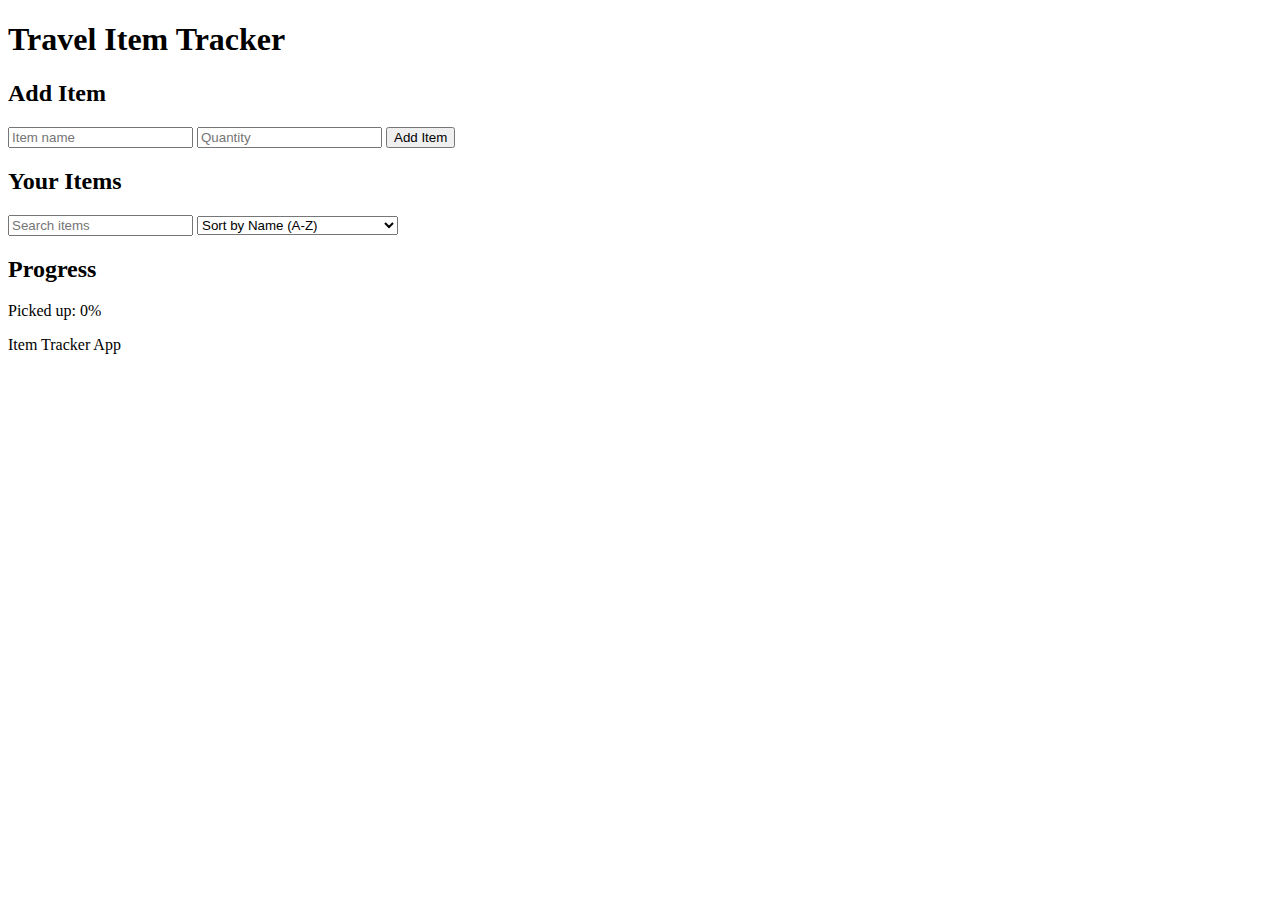
==== index.html @ 042e1adc "Update and rename index.html to index.html" ====
<!DOCTYPE html>
<html lang="en">
<head>
    <meta charset="UTF-8">
    <meta name="viewport" content="width=device-width, initial-scale=1.0">
    <title>Travel Item Tracker</title>
    <link rel="stylesheet" href="styles.css">
</head>
<body>
    <div id="app">
        <header>
            <h1>Travel Item Tracker</h1>
        </header>

        <section id="item-input-section">
            <h2>Add Item</h2>
            <input type="text" id="item-name" placeholder="Item name">
            <input type="number" id="item-quantity" placeholder="Quantity" min="1">
            <button id="add-item-btn">Add Item</button>
        </section>

        <section id="item-list-section">
            <h2>Your Items</h2>
            <div id="filter-controls">
                <input type="text" id="filter" placeholder="Search items">
                <select id="sort-options">
                    <option value="name-asc">Sort by Name (A-Z)</option>
                    <option value="name-desc">Sort by Name (Z-A)</option>
                    <option value="quantity-asc">Sort by Quantity (Low to High)</option>
                    <option value="quantity-desc">Sort by Quantity (High to Low)</option>
                </select>
            </div>
            <ul id="item-list">
                <!-- Items will be displayed here dynamically -->
            </ul>
        </section>

        <section id="progress-section">
            <h2>Progress</h2>
            <p>Picked up: <span id="progress-percentage">0%</span></p>
        </section>

        <footer>
            <p>Item Tracker App</p>
        </footer>
    </div>

    <script src="scripts.js"></script>
</body>
</html>
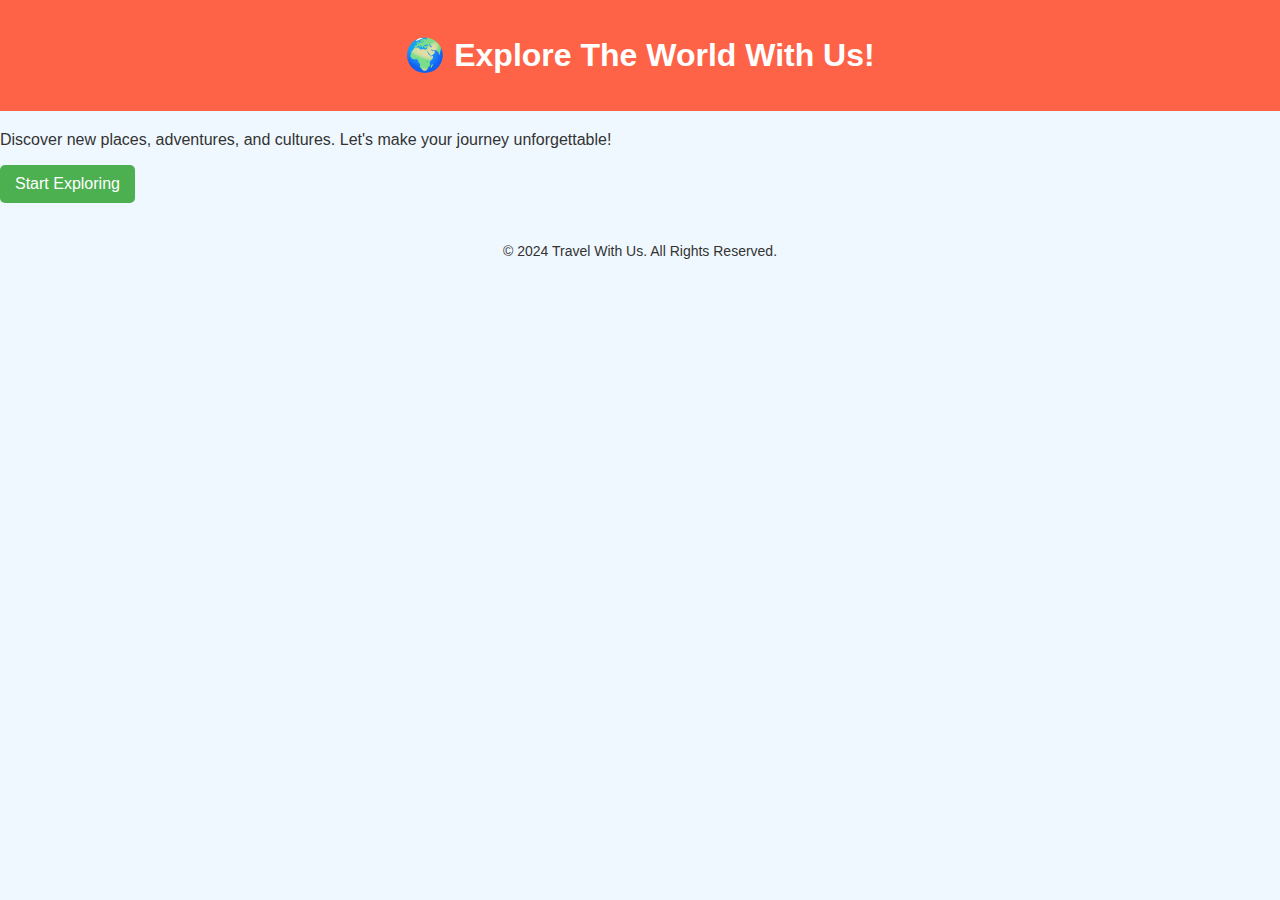
==== commit 507c21e1: "Update index.html" ====
--- a/index.html
+++ b/index.html
@@ -1,50 +1,25 @@
 <!DOCTYPE html>
 <html lang="en">
 <head>
-    <meta charset="UTF-8">
-    <meta name="viewport" content="width=device-width, initial-scale=1.0">
-    <title>Travel Item Tracker</title>
-    <link rel="stylesheet" href="styles.css">
+  <meta charset="UTF-8">
+  <meta name="viewport" content="width=device-width, initial-scale=1.0">
+  <title>Travel With Us</title>
+  <link rel="stylesheet" href="style.css">
 </head>
 <body>
-    <div id="app">
-        <header>
-            <h1>Travel Item Tracker</h1>
-        </header>
+  <header>
+    <h1>🌍 Explore The World With Us!</h1>
+  </header>
 
-        <section id="item-input-section">
-            <h2>Add Item</h2>
-            <input type="text" id="item-name" placeholder="Item name">
-            <input type="number" id="item-quantity" placeholder="Quantity" min="1">
-            <button id="add-item-btn">Add Item</button>
-        </section>
+  <section class="hero">
+    <p>Discover new places, adventures, and cultures. Let's make your journey unforgettable!</p>
+    <button id="exploreButton">Start Exploring</button>
+  </section>
 
-        <section id="item-list-section">
-            <h2>Your Items</h2>
-            <div id="filter-controls">
-                <input type="text" id="filter" placeholder="Search items">
-                <select id="sort-options">
-                    <option value="name-asc">Sort by Name (A-Z)</option>
-                    <option value="name-desc">Sort by Name (Z-A)</option>
-                    <option value="quantity-asc">Sort by Quantity (Low to High)</option>
-                    <option value="quantity-desc">Sort by Quantity (High to Low)</option>
-                </select>
-            </div>
-            <ul id="item-list">
-                <!-- Items will be displayed here dynamically -->
-            </ul>
-        </section>
+  <footer>
+    <p>© 2024 Travel With Us. All Rights Reserved.</p>
+  </footer>
 
-        <section id="progress-section">
-            <h2>Progress</h2>
-            <p>Picked up: <span id="progress-percentage">0%</span></p>
-        </section>
-
-        <footer>
-            <p>Item Tracker App</p>
-        </footer>
-    </div>
-
-    <script src="scripts.js"></script>
+  <script src="script.js"></script>
 </body>
 </html>
--- a/style.css
+++ b/style.css
@@ -0,0 +1,123 @@
+body {
+    font-family: 'Arial', sans-serif;
+    background-color: #f0f8ff;
+    color: #333;
+    margin: 0;
+    padding: 0;
+}
+
+#app {
+    margin: 20px;
+}
+
+header {
+    background-color: #ff6347;
+    color: white;
+    padding: 15px;
+    text-align: center;
+}
+
+section {
+    margin-top: 20px;
+}
+
+input[type="text"], input[type="number"], select {
+    padding: 10px;
+    margin: 5px;
+    font-size: 16px;
+    width: 200px;
+    border-radius: 5px;
+}
+
+button {
+    padding: 10px 15px;
+    font-size: 16px;
+    cursor: pointer;
+    background-color: #4caf50;
+    color: white;
+    border: none;
+    border-radius: 5px;
+}
+
+button:hover {
+    background-color: #45a049;
+}
+
+#item-list {
+    list-style-type: none;
+    padding: 0;
+    margin: 0;
+}
+
+#item-list li {
+    margin: 10px 0;
+    display: flex;
+    align-items: center;
+    background-color: #fff;
+    padding: 10px;
+    border-radius: 5px;
+    box-shadow: 0 4px 6px rgba(0, 0, 0, 0.1);
+    transition: transform 0.3s ease, background-color 0.3s ease;
+}
+
+#item-list li:hover {
+    transform: scale(1.05);
+}
+
+#item-list li.done {
+    text-decoration: line-through;
+    background-color: #d3ffd3;
+}
+
+#item-list li.animated-item {
+    opacity: 0;
+    animation: fadeIn 0.5s forwards;
+}
+
+#item-list li input[type="checkbox"] {
+    margin-right: 15px;
+}
+
+#item-list li input[type="number"] {
+    margin-left: 10px;
+    width: 50px;
+}
+
+.remove-btn {
+    margin-left: 15px;
+    background-color: #ff6347;
+    color: white;
+    border: none;
+    padding: 5px 10px;
+    cursor: pointer;
+    border-radius: 5px;
+}
+
+.remove-btn:hover {
+    background-color: #e53e3e;
+}
+
+#filter-controls {
+    display: flex;
+    justify-content: space-between;
+    align-items: center;
+}
+
+#filter-controls input, #filter-controls select {
+    width: 45%;
+}
+
+footer {
+    text-align: center;
+    margin-top: 40px;
+    font-size: 14px;
+}
+
+@keyframes fadeIn {
+    0% {
+        opacity: 0;
+    }
+    100% {
+        opacity: 1;
+    }
+}
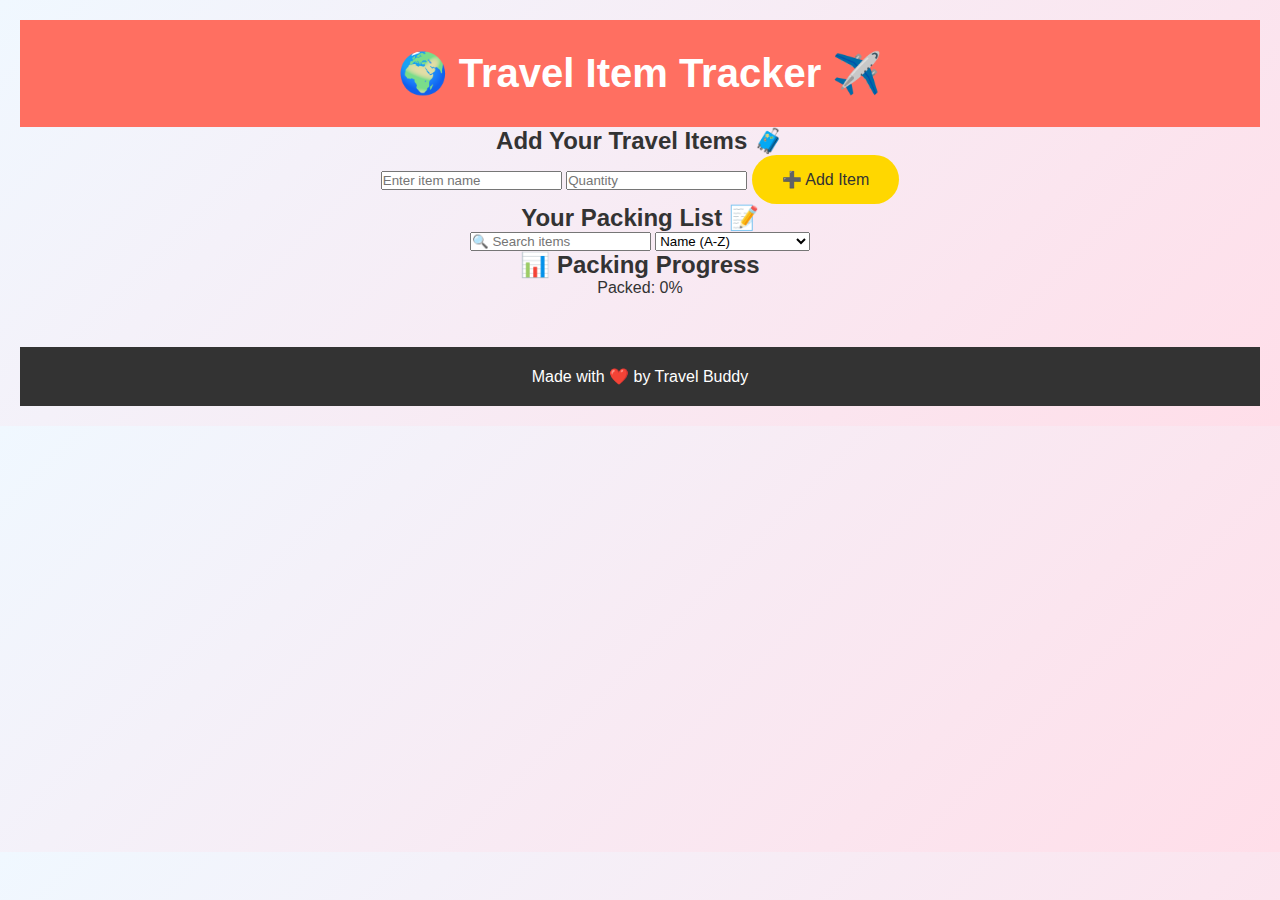
==== commit 851f2fc5: "Update index.html" ====
--- a/index.html
+++ b/index.html
@@ -1,25 +1,48 @@
 <!DOCTYPE html>
 <html lang="en">
 <head>
-  <meta charset="UTF-8">
-  <meta name="viewport" content="width=device-width, initial-scale=1.0">
-  <title>Travel With Us</title>
-  <link rel="stylesheet" href="style.css">
+    <meta charset="UTF-8">
+    <meta name="viewport" content="width=device-width, initial-scale=1.0">
+    <title>Travel Item Tracker</title>
+    <link rel="stylesheet" href="style.css">
 </head>
 <body>
-  <header>
-    <h1>🌍 Explore The World With Us!</h1>
-  </header>
+    <div id="app">
+        <header>
+            <h1>🌍 Travel Item Tracker ✈️</h1>
+        </header>
 
-  <section class="hero">
-    <p>Discover new places, adventures, and cultures. Let's make your journey unforgettable!</p>
-    <button id="exploreButton">Start Exploring</button>
-  </section>
+        <section id="item-input-section">
+            <h2>Add Your Travel Items 🧳</h2>
+            <input type="text" id="item-name" placeholder="Enter item name">
+            <input type="number" id="item-quantity" placeholder="Quantity" min="1">
+            <button id="add-item-btn">➕ Add Item</button>
+        </section>
 
-  <footer>
-    <p>© 2024 Travel With Us. All Rights Reserved.</p>
-  </footer>
+        <section id="item-list-section">
+            <h2>Your Packing List 📝</h2>
+            <div id="filter-controls">
+                <input type="text" id="filter" placeholder="🔍 Search items">
+                <select id="sort-options">
+                    <option value="name-asc">Name (A-Z)</option>
+                    <option value="name-desc">Name (Z-A)</option>
+                    <option value="quantity-asc">Quantity (Low to High)</option>
+                    <option value="quantity-desc">Quantity (High to Low)</option>
+                </select>
+            </div>
+            <ul id="item-list"></ul>
+        </section>
 
-  <script src="script.js"></script>
+        <section id="progress-section">
+            <h2>📊 Packing Progress</h2>
+            <p>Packed: <span id="progress-percentage">0%</span></p>
+        </section>
+
+        <footer>
+            <p>Made with ❤️ by Travel Buddy</p>
+        </footer>
+    </div>
+
+    <script src="script.js"></script>
 </body>
 </html>
--- a/style.css
+++ b/style.css
@@ -1,123 +1,74 @@
-body {
-    font-family: 'Arial', sans-serif;
-    background-color: #f0f8ff;
-    color: #333;
-    margin: 0;
-    padding: 0;
+/* Reset & Base */
+* {
+  margin: 0;
+  padding: 0;
+  box-sizing: border-box;
 }
 
-#app {
-    margin: 20px;
+body {
+  font-family: 'Segoe UI', Tahoma, Geneva, Verdana, sans-serif;
+  background: linear-gradient(135deg, #F0F8FF, #FFDEE9);
+  color: #333;
+  text-align: center;
+  padding: 20px;
 }
 
+/* Header */
 header {
-    background-color: #ff6347;
-    color: white;
-    padding: 15px;
-    text-align: center;
+  padding: 30px 0;
+  background-color: #FF6F61;
+  color: white;
 }
 
-section {
-    margin-top: 20px;
+h1 {
+  font-size: 2.5rem;
+  animation: fadeIn 2s ease-in-out;
 }
 
-input[type="text"], input[type="number"], select {
-    padding: 10px;
-    margin: 5px;
-    font-size: 16px;
-    width: 200px;
-    border-radius: 5px;
+/* Hero Section */
+.hero {
+  margin: 50px auto;
+  padding: 40px;
+  max-width: 600px;
+  background: white;
+  border-radius: 20px;
+  box-shadow: 0 10px 25px rgba(0, 0, 0, 0.1);
 }
 
+.hero p {
+  font-size: 1.2rem;
+  margin-bottom: 20px;
+  color: #555;
+}
+
+/* Button */
 button {
-    padding: 10px 15px;
-    font-size: 16px;
-    cursor: pointer;
-    background-color: #4caf50;
-    color: white;
-    border: none;
-    border-radius: 5px;
+  padding: 15px 30px;
+  font-size: 1rem;
+  border: none;
+  border-radius: 50px;
+  background-color: #FFD700;
+  color: #333;
+  cursor: pointer;
+  transition: all 0.3s ease;
 }
 
 button:hover {
-    background-color: #45a049;
+  background-color: #FF6F61;
+  color: white;
+  transform: scale(1.1);
 }
 
-#item-list {
-    list-style-type: none;
-    padding: 0;
-    margin: 0;
+/* Footer */
+footer {
+  margin-top: 50px;
+  padding: 20px 0;
+  background-color: #333;
+  color: white;
 }
 
-#item-list li {
-    margin: 10px 0;
-    display: flex;
-    align-items: center;
-    background-color: #fff;
-    padding: 10px;
-    border-radius: 5px;
-    box-shadow: 0 4px 6px rgba(0, 0, 0, 0.1);
-    transition: transform 0.3s ease, background-color 0.3s ease;
+/* Animations */
+@keyframes fadeIn {
+  from { opacity: 0; transform: translateY(-20px); }
+  to { opacity: 1; transform: translateY(0); }
 }
-
-#item-list li:hover {
-    transform: scale(1.05);
-}
-
-#item-list li.done {
-    text-decoration: line-through;
-    background-color: #d3ffd3;
-}
-
-#item-list li.animated-item {
-    opacity: 0;
-    animation: fadeIn 0.5s forwards;
-}
-
-#item-list li input[type="checkbox"] {
-    margin-right: 15px;
-}
-
-#item-list li input[type="number"] {
-    margin-left: 10px;
-    width: 50px;
-}
-
-.remove-btn {
-    margin-left: 15px;
-    background-color: #ff6347;
-    color: white;
-    border: none;
-    padding: 5px 10px;
-    cursor: pointer;
-    border-radius: 5px;
-}
-
-.remove-btn:hover {
-    background-color: #e53e3e;
-}
-
-#filter-controls {
-    display: flex;
-    justify-content: space-between;
-    align-items: center;
-}
-
-#filter-controls input, #filter-controls select {
-    width: 45%;
-}
-
-footer {
-    text-align: center;
-    margin-top: 40px;
-    font-size: 14px;
-}
-
-@keyframes fadeIn {
-    0% {
-        opacity: 0;
-    }
-    100% {
-        opacity: 1;
-    }
-}
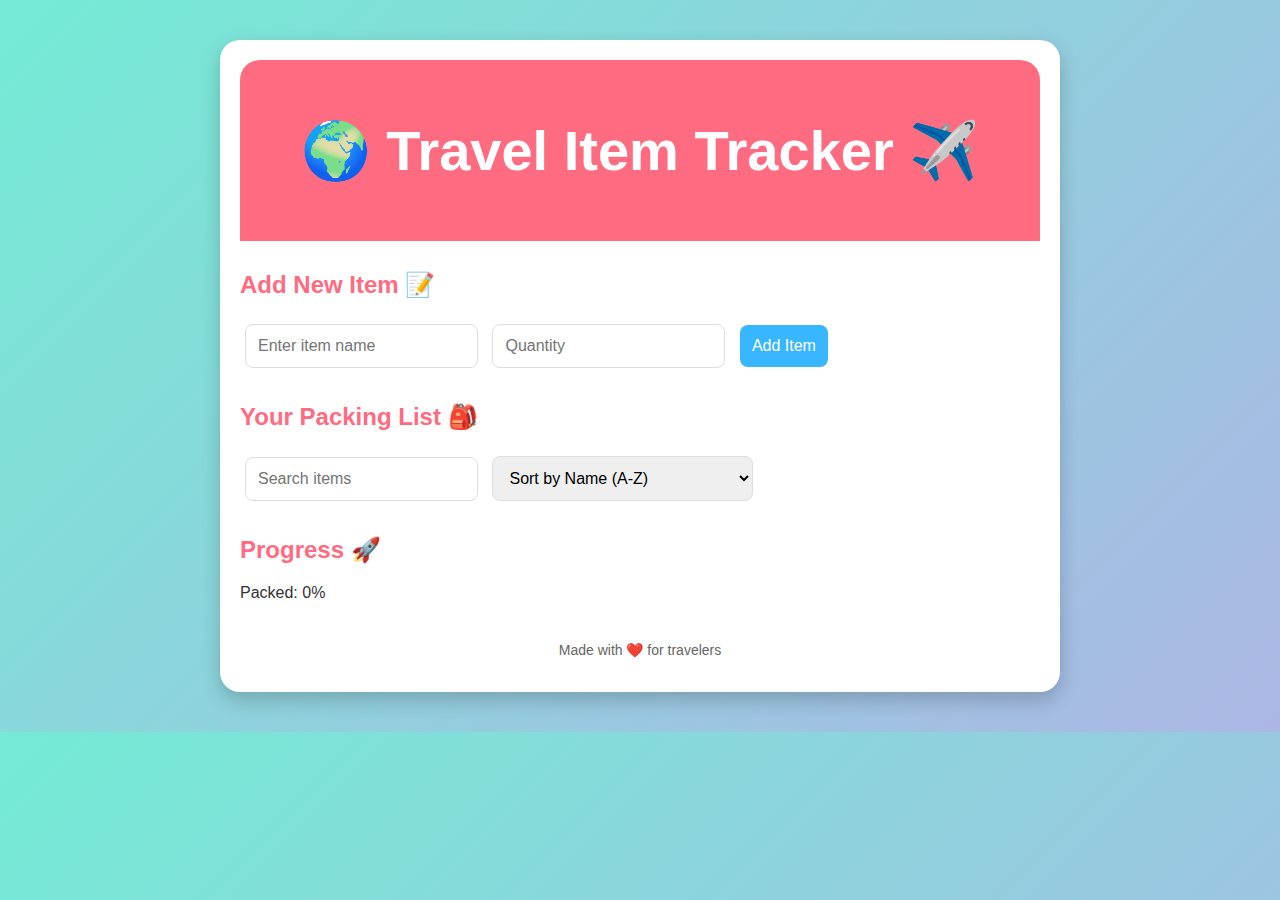
==== commit 3c4495a4: "Update index.html" ====
--- a/index.html
+++ b/index.html
@@ -13,33 +13,33 @@
         </header>
 
         <section id="item-input-section">
-            <h2>Add Your Travel Items 🧳</h2>
+            <h2>Add New Item 📝</h2>
             <input type="text" id="item-name" placeholder="Enter item name">
             <input type="number" id="item-quantity" placeholder="Quantity" min="1">
-            <button id="add-item-btn">➕ Add Item</button>
+            <button id="add-item-btn">Add Item</button>
         </section>
 
         <section id="item-list-section">
-            <h2>Your Packing List 📝</h2>
+            <h2>Your Packing List 🎒</h2>
             <div id="filter-controls">
-                <input type="text" id="filter" placeholder="🔍 Search items">
+                <input type="text" id="filter" placeholder="Search items">
                 <select id="sort-options">
-                    <option value="name-asc">Name (A-Z)</option>
-                    <option value="name-desc">Name (Z-A)</option>
-                    <option value="quantity-asc">Quantity (Low to High)</option>
-                    <option value="quantity-desc">Quantity (High to Low)</option>
+                    <option value="name-asc">Sort by Name (A-Z)</option>
+                    <option value="name-desc">Sort by Name (Z-A)</option>
+                    <option value="quantity-asc">Sort by Quantity (Low to High)</option>
+                    <option value="quantity-desc">Sort by Quantity (High to Low)</option>
                 </select>
             </div>
             <ul id="item-list"></ul>
         </section>
 
         <section id="progress-section">
-            <h2>📊 Packing Progress</h2>
+            <h2>Progress 🚀</h2>
             <p>Packed: <span id="progress-percentage">0%</span></p>
         </section>
 
         <footer>
-            <p>Made with ❤️ by Travel Buddy</p>
+            <p>Made with ❤️ for travelers</p>
         </footer>
     </div>
 
--- a/style.css
+++ b/style.css
@@ -1,74 +1,111 @@
-/* Reset & Base */
-* {
-  margin: 0;
-  padding: 0;
-  box-sizing: border-box;
+body {
+    font-family: 'Poppins', sans-serif;
+    background: linear-gradient(135deg, #74ebd5, #acb6e5);
+    color: #333;
+    margin: 0;
+    padding: 0;
 }
 
-body {
-  font-family: 'Segoe UI', Tahoma, Geneva, Verdana, sans-serif;
-  background: linear-gradient(135deg, #F0F8FF, #FFDEE9);
-  color: #333;
-  text-align: center;
-  padding: 20px;
+#app {
+    max-width: 800px;
+    margin: 40px auto;
+    padding: 20px;
+    background: #fff;
+    border-radius: 20px;
+    box-shadow: 0 8px 20px rgba(0, 0, 0, 0.2);
 }
 
-/* Header */
 header {
-  padding: 30px 0;
-  background-color: #FF6F61;
-  color: white;
+    background-color: #ff6b81;
+    color: white;
+    padding: 20px;
+    border-radius: 20px 20px 0 0;
+    text-align: center;
+    font-size: 28px;
+    animation: slideIn 1s ease;
 }
 
-h1 {
-  font-size: 2.5rem;
-  animation: fadeIn 2s ease-in-out;
+section {
+    margin: 30px 0;
 }
 
-/* Hero Section */
-.hero {
-  margin: 50px auto;
-  padding: 40px;
-  max-width: 600px;
-  background: white;
-  border-radius: 20px;
-  box-shadow: 0 10px 25px rgba(0, 0, 0, 0.1);
+h2 {
+    color: #ff6b81;
 }
 
-.hero p {
-  font-size: 1.2rem;
-  margin-bottom: 20px;
-  color: #555;
+input, select, button {
+    padding: 12px;
+    margin: 5px;
+    font-size: 16px;
+    border-radius: 8px;
+    border: 1px solid #ddd;
 }
 
-/* Button */
 button {
-  padding: 15px 30px;
-  font-size: 1rem;
-  border: none;
-  border-radius: 50px;
-  background-color: #FFD700;
-  color: #333;
-  cursor: pointer;
-  transition: all 0.3s ease;
+    background-color: #38b6ff;
+    color: white;
+    border: none;
+    cursor: pointer;
+    transition: background-color 0.3s ease;
 }
 
 button:hover {
-  background-color: #FF6F61;
-  color: white;
-  transform: scale(1.1);
+    background-color: #1c9fe2;
 }
 
-/* Footer */
-footer {
-  margin-top: 50px;
-  padding: 20px 0;
-  background-color: #333;
-  color: white;
+#item-list {
+    list-style: none;
+    padding: 0;
 }
 
-/* Animations */
+#item-list li {
+    display: flex;
+    align-items: center;
+    background: #f9f9f9;
+    padding: 15px;
+    margin: 10px 0;
+    border-radius: 10px;
+    box-shadow: 0 4px 10px rgba(0, 0, 0, 0.1);
+    animation: fadeIn 0.5s ease forwards;
+}
+
+#item-list li:hover {
+    transform: scale(1.03);
+    transition: transform 0.3s ease;
+}
+
+#item-list li.done {
+    background-color: #d4edda;
+    text-decoration: line-through;
+}
+
+.remove-btn {
+    margin-left: auto;
+    background-color: #ff4757;
+    padding: 8px 12px;
+    color: white;
+    border: none;
+    cursor: pointer;
+    border-radius: 5px;
+}
+
+.remove-btn:hover {
+    background-color: #e84141;
+}
+
+footer {
+    text-align: center;
+    margin-top: 40px;
+    font-size: 14px;
+    color: #666;
+}
+
 @keyframes fadeIn {
-  from { opacity: 0; transform: translateY(-20px); }
-  to { opacity: 1; transform: translateY(0); }
+    from { opacity: 0; transform: translateY(20px); }
+    to { opacity: 1; transform: translateY(0); }
 }
+
+@keyframes slideIn {
+    from { opacity: 0; transform: translateY(-50px); }
+    to { opacity: 1; transform: translateY(0); }
+}
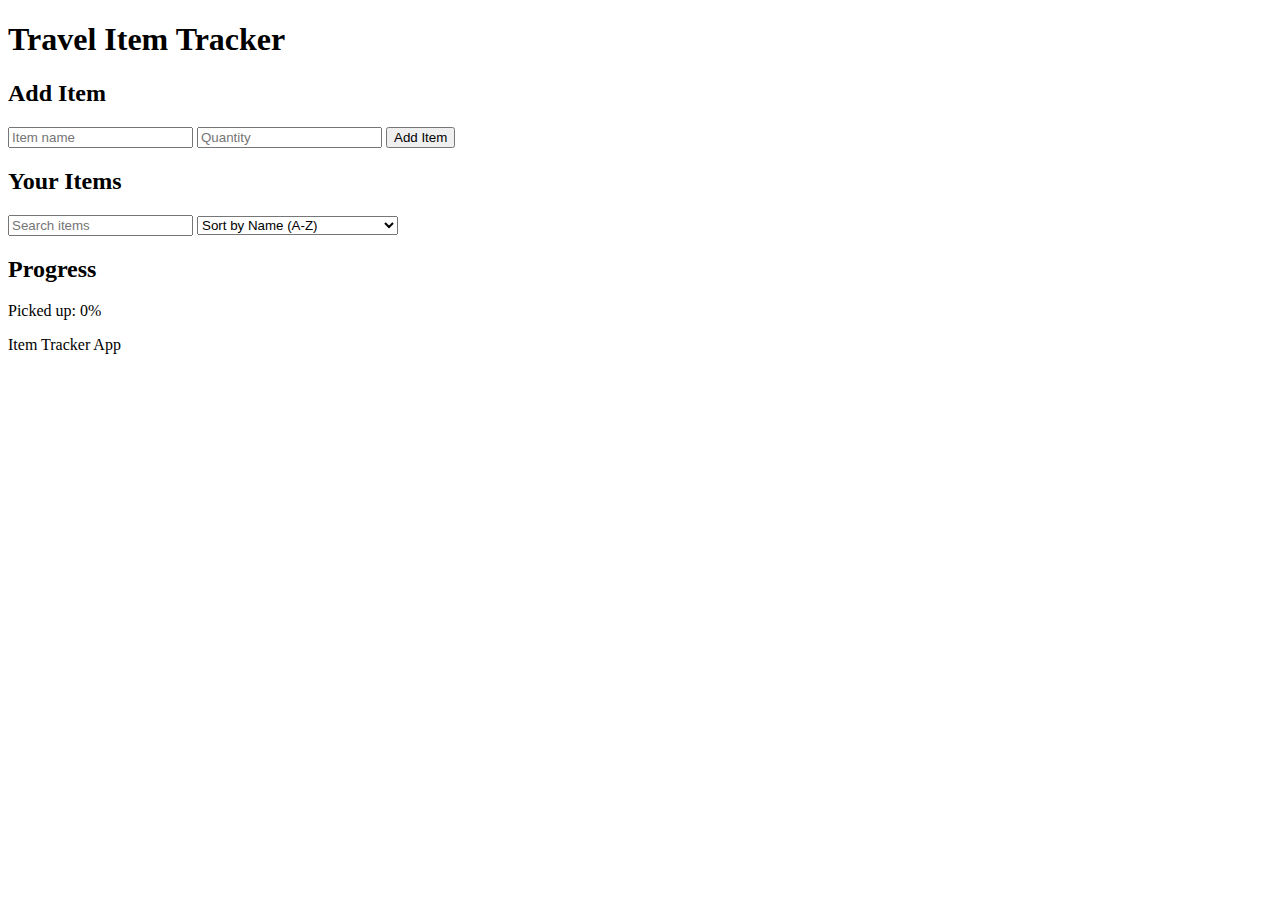
==== commit 1a2f9ddd: "Update index.html" ====
--- a/index.html
+++ b/index.html
@@ -4,23 +4,23 @@
     <meta charset="UTF-8">
     <meta name="viewport" content="width=device-width, initial-scale=1.0">
     <title>Travel Item Tracker</title>
-    <link rel="stylesheet" href="style.css">
+    <link rel="stylesheet" href="styles.css">
 </head>
 <body>
     <div id="app">
         <header>
-            <h1>🌍 Travel Item Tracker ✈️</h1>
+            <h1>Travel Item Tracker</h1>
         </header>
 
         <section id="item-input-section">
-            <h2>Add New Item 📝</h2>
-            <input type="text" id="item-name" placeholder="Enter item name">
+            <h2>Add Item</h2>
+            <input type="text" id="item-name" placeholder="Item name">
             <input type="number" id="item-quantity" placeholder="Quantity" min="1">
             <button id="add-item-btn">Add Item</button>
         </section>
 
         <section id="item-list-section">
-            <h2>Your Packing List 🎒</h2>
+            <h2>Your Items</h2>
             <div id="filter-controls">
                 <input type="text" id="filter" placeholder="Search items">
                 <select id="sort-options">
@@ -30,19 +30,21 @@
                     <option value="quantity-desc">Sort by Quantity (High to Low)</option>
                 </select>
             </div>
-            <ul id="item-list"></ul>
+            <ul id="item-list">
+                <!-- Items will be displayed here dynamically -->
+            </ul>
         </section>
 
         <section id="progress-section">
-            <h2>Progress 🚀</h2>
-            <p>Packed: <span id="progress-percentage">0%</span></p>
+            <h2>Progress</h2>
+            <p>Picked up: <span id="progress-percentage">0%</span></p>
         </section>
 
         <footer>
-            <p>Made with ❤️ for travelers</p>
+            <p>Item Tracker App</p>
         </footer>
     </div>
 
-    <script src="script.js"></script>
+    <script src="scripts.js"></script>
 </body>
 </html>
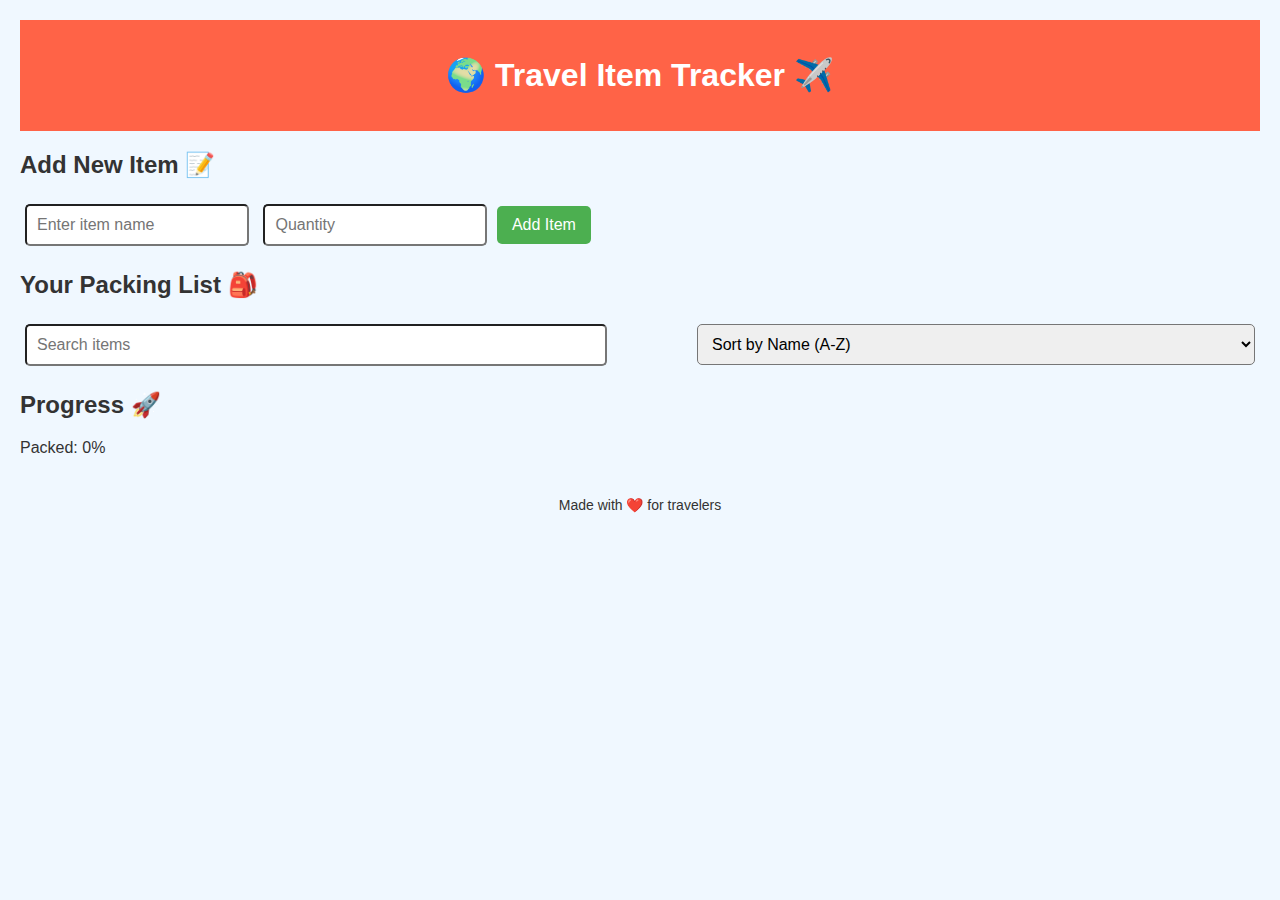
==== commit a9b78255: "Update index.html" ====
--- a/index.html
+++ b/index.html
@@ -4,23 +4,23 @@
     <meta charset="UTF-8">
     <meta name="viewport" content="width=device-width, initial-scale=1.0">
     <title>Travel Item Tracker</title>
-    <link rel="stylesheet" href="styles.css">
+    <link rel="stylesheet" href="style.css">
 </head>
 <body>
     <div id="app">
         <header>
-            <h1>Travel Item Tracker</h1>
+            <h1>🌍 Travel Item Tracker ✈️</h1>
         </header>
 
         <section id="item-input-section">
-            <h2>Add Item</h2>
-            <input type="text" id="item-name" placeholder="Item name">
+            <h2>Add New Item 📝</h2>
+            <input type="text" id="item-name" placeholder="Enter item name">
             <input type="number" id="item-quantity" placeholder="Quantity" min="1">
             <button id="add-item-btn">Add Item</button>
         </section>
 
         <section id="item-list-section">
-            <h2>Your Items</h2>
+            <h2>Your Packing List 🎒</h2>
             <div id="filter-controls">
                 <input type="text" id="filter" placeholder="Search items">
                 <select id="sort-options">
@@ -30,21 +30,19 @@
                     <option value="quantity-desc">Sort by Quantity (High to Low)</option>
                 </select>
             </div>
-            <ul id="item-list">
-                <!-- Items will be displayed here dynamically -->
-            </ul>
+            <ul id="item-list"></ul>
         </section>
 
         <section id="progress-section">
-            <h2>Progress</h2>
-            <p>Picked up: <span id="progress-percentage">0%</span></p>
+            <h2>Progress 🚀</h2>
+            <p>Packed: <span id="progress-percentage">0%</span></p>
         </section>
 
         <footer>
-            <p>Item Tracker App</p>
+            <p>Made with ❤️ for travelers</p>
         </footer>
     </div>
 
-    <script src="scripts.js"></script>
+    <script src="script.js"></script>
 </body>
 </html>
--- a/style.css
+++ b/style.css
@@ -0,0 +1,123 @@
+body {
+    font-family: 'Arial', sans-serif;
+    background-color: #f0f8ff;
+    color: #333;
+    margin: 0;
+    padding: 0;
+}
+
+#app {
+    margin: 20px;
+}
+
+header {
+    background-color: #ff6347;
+    color: white;
+    padding: 15px;
+    text-align: center;
+}
+
+section {
+    margin-top: 20px;
+}
+
+input[type="text"], input[type="number"], select {
+    padding: 10px;
+    margin: 5px;
+    font-size: 16px;
+    width: 200px;
+    border-radius: 5px;
+}
+
+button {
+    padding: 10px 15px;
+    font-size: 16px;
+    cursor: pointer;
+    background-color: #4caf50;
+    color: white;
+    border: none;
+    border-radius: 5px;
+}
+
+button:hover {
+    background-color: #45a049;
+}
+
+#item-list {
+    list-style-type: none;
+    padding: 0;
+    margin: 0;
+}
+
+#item-list li {
+    margin: 10px 0;
+    display: flex;
+    align-items: center;
+    background-color: #fff;
+    padding: 10px;
+    border-radius: 5px;
+    box-shadow: 0 4px 6px rgba(0, 0, 0, 0.1);
+    transition: transform 0.3s ease, background-color 0.3s ease;
+}
+
+#item-list li:hover {
+    transform: scale(1.05);
+}
+
+#item-list li.done {
+    text-decoration: line-through;
+    background-color: #d3ffd3;
+}
+
+#item-list li.animated-item {
+    opacity: 0;
+    animation: fadeIn 0.5s forwards;
+}
+
+#item-list li input[type="checkbox"] {
+    margin-right: 15px;
+}
+
+#item-list li input[type="number"] {
+    margin-left: 10px;
+    width: 50px;
+}
+
+.remove-btn {
+    margin-left: 15px;
+    background-color: #ff6347;
+    color: white;
+    border: none;
+    padding: 5px 10px;
+    cursor: pointer;
+    border-radius: 5px;
+}
+
+.remove-btn:hover {
+    background-color: #e53e3e;
+}
+
+#filter-controls {
+    display: flex;
+    justify-content: space-between;
+    align-items: center;
+}
+
+#filter-controls input, #filter-controls select {
+    width: 45%;
+}
+
+footer {
+    text-align: center;
+    margin-top: 40px;
+    font-size: 14px;
+}
+
+@keyframes fadeIn {
+    0% {
+        opacity: 0;
+    }
+    100% {
+        opacity: 1;
+    }
+}
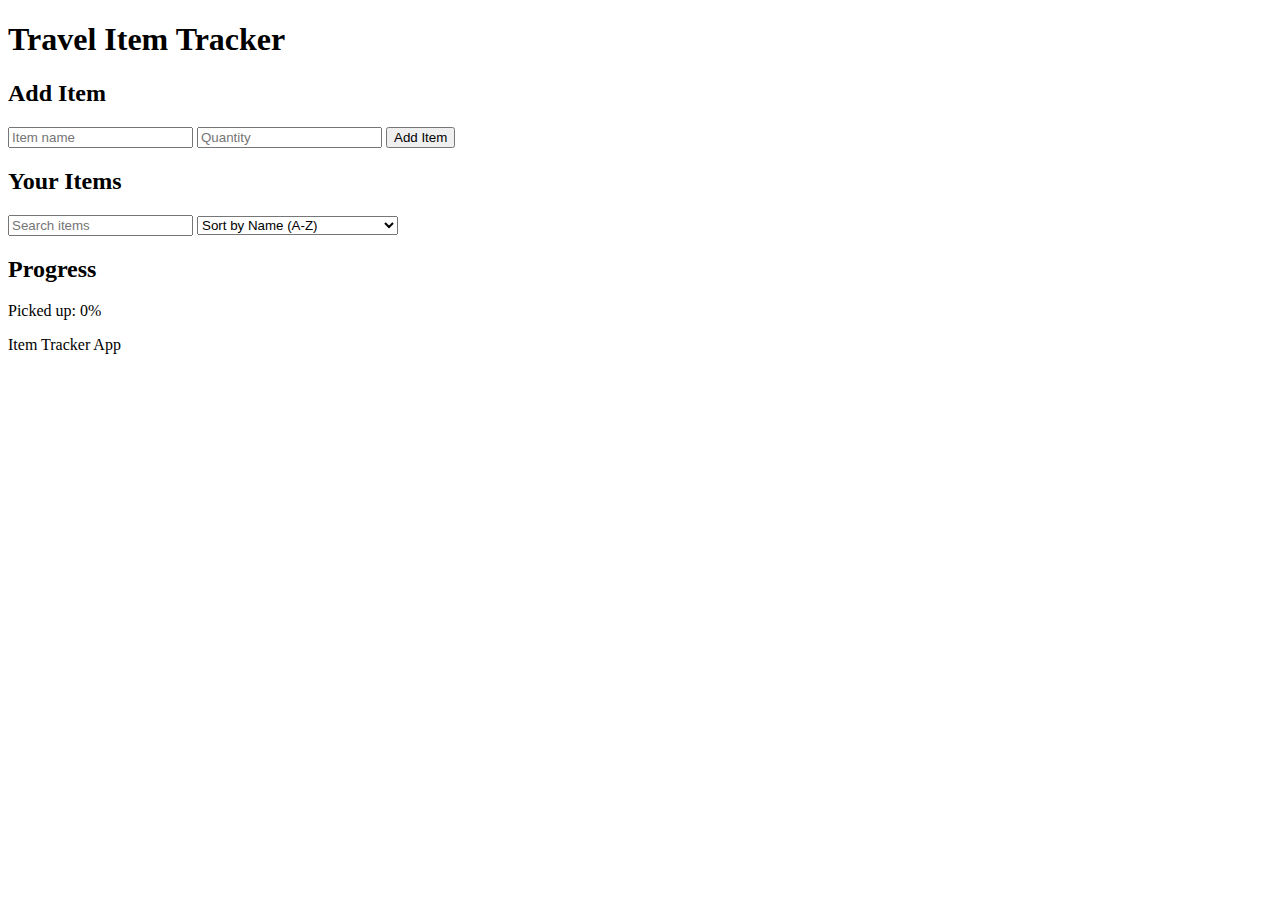
==== commit b5348a93: "Update index.html" ====
--- a/index.html
+++ b/index.html
@@ -4,23 +4,23 @@
     <meta charset="UTF-8">
     <meta name="viewport" content="width=device-width, initial-scale=1.0">
     <title>Travel Item Tracker</title>
-    <link rel="stylesheet" href="style.css">
+    <link rel="stylesheet" href="styles.css">
 </head>
 <body>
     <div id="app">
         <header>
-            <h1>🌍 Travel Item Tracker ✈️</h1>
+            <h1>Travel Item Tracker</h1>
         </header>
 
         <section id="item-input-section">
-            <h2>Add New Item 📝</h2>
-            <input type="text" id="item-name" placeholder="Enter item name">
+            <h2>Add Item</h2>
+            <input type="text" id="item-name" placeholder="Item name">
             <input type="number" id="item-quantity" placeholder="Quantity" min="1">
             <button id="add-item-btn">Add Item</button>
         </section>
 
         <section id="item-list-section">
-            <h2>Your Packing List 🎒</h2>
+            <h2>Your Items</h2>
             <div id="filter-controls">
                 <input type="text" id="filter" placeholder="Search items">
                 <select id="sort-options">
@@ -30,19 +30,21 @@
                     <option value="quantity-desc">Sort by Quantity (High to Low)</option>
                 </select>
             </div>
-            <ul id="item-list"></ul>
+            <ul id="item-list">
+                <!-- Items will be displayed here dynamically -->
+            </ul>
         </section>
 
         <section id="progress-section">
-            <h2>Progress 🚀</h2>
-            <p>Packed: <span id="progress-percentage">0%</span></p>
+            <h2>Progress</h2>
+            <p>Picked up: <span id="progress-percentage">0%</span></p>
         </section>
 
         <footer>
-            <p>Made with ❤️ for travelers</p>
+            <p>Item Tracker App</p>
         </footer>
     </div>
 
-    <script src="script.js"></script>
+    <script src="scripts.js"></script>
 </body>
 </html>
